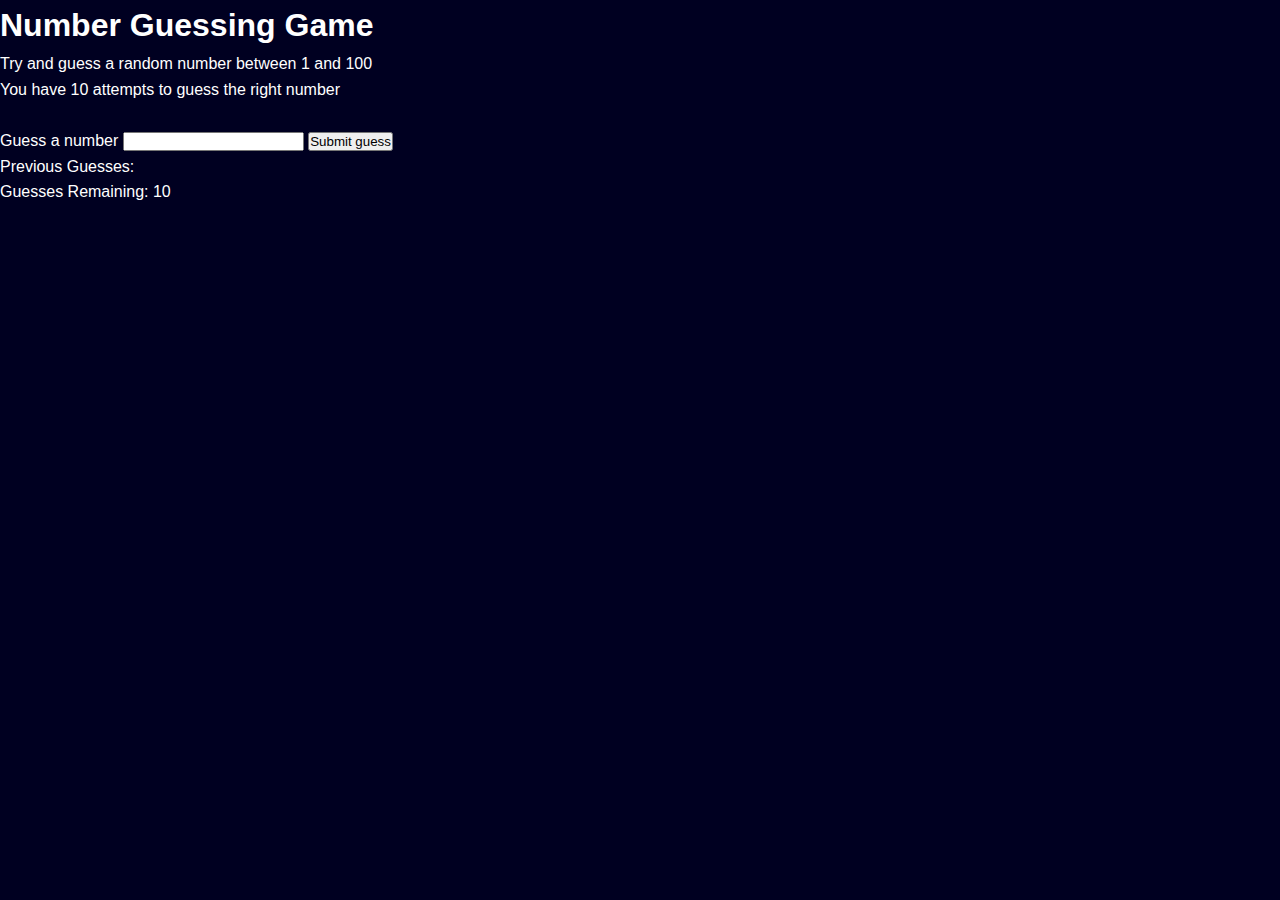
==== guessnumber.html @ c4bf0c0d "Guess the number files" ====
<!DOCTYPE html>
<html lang="en">
<head>
  <meta charset="UTF-8">
  <meta http-equiv="X-UA-Compatible" content="IE=edge">
  <meta name="viewport" content="width=device-width, initial-scale=1.0">
  <link rel="stylesheet" href="style.css">
  <title>Document</title>
</head>
<body>
  <div id='wrapper'>
    <h1>Number Guessing Game</h1>
    <p>Try and guess a random number between 1 and 100</p>
    <p>You have 10 attempts to guess the right number</p>
    <br>
    <form class='form'>
      <label2 for="guessField" id='guess'>Guess a number</label>
        <input type="text" id='guessField' class="guessField">
        <input type="submit" id='subt' value='Submit guess' class = 'guessSubmit'> 
    </form>
    <div class="resultParas">
      <p>Previous Guesses: <span class="guesses"></span></p>
      <p>Guesses Remaining: <span class="lastResult">10</span></p>
      <p class="lowOrHi"></p>
    </div>
  </div>
  <script src='logic.js'></script>
</body>
</html>
---- style.css ----
* {
  margin: 0;
  padding: 0;
  box-sizing: border-box;
}
body {
  background-color: rgb(0, 0, 33);
  color: white;
  /* background-color: #3a1c71; */
  
  font-family: "Poppins", sans-serif;
  line-height: 1.6;
}
/* nav {
  display: flex;
  justify-content: space-between;
  align-items: center;
  padding: 0 20px;
  height: 80px;
  background-color: rgb(18, 18, 62);
}
nav .left {
  font-size: 1.5rem;
  font-weight: 600;
}
nav ul {
  display: flex;
  gap: 20px;
  padding: 0 20px;
}
nav ul li {
  list-style: none;
}
nav ul li a {
  text-decoration: none;
  color: white;
  font-weight: 500;
  transition: color 0.3s;
}
nav ul li a:hover {
  color: rgb(153, 153, 226);
} */

/* Enhanced Navigation Styling */
nav {
  display: flex;
  justify-content: space-between;
  align-items: center;
  padding: 0 40px;
  height: 80px;
  background-color: rgb(18, 18, 62);
  box-shadow: 0 2px 5px rgba(0, 0, 0, 0.2);
}

nav .left {
  font-size: 1.8rem;
  font-weight: 700;
  color: #f3e5f5; /* Muted purple/blue for a modern feel */
  font-family: "Poppins", sans-serif;
  letter-spacing: 1.5px;
  text-shadow: 1px 1px 2px rgba(0, 0, 0, 0.3); /* Adds depth */
  transition: color 0.3s ease-in-out;
}

nav ul {
  display: flex;
  gap: 30px;
  padding: 0;
}

nav ul li {
  list-style: none;
}

nav ul li a {
  text-decoration: none;
  color: #f3e5f5;
  font-weight: 600;
  font-family: "Poppins", sans-serif;
  padding: 8px 15px;
  border-radius: 5px;
  transition: all 0.3s ease-in-out;
}

nav ul li a:hover {
  background-color: rgb(153, 153, 226);
  color: rgb(18, 18, 62);
  box-shadow: 0 2px 10px rgba(153, 153, 226, 0.5);
}

nav ul li a:focus {
  outline: 2px solid rgb(153, 153, 226);
  outline-offset: 2px;
}

nav ul li a:active {
  transform: scale(0.98);
  background-color: rgb(123, 123, 216);
}

@media (max-width: 768px) {
  nav {
    flex-direction: column;
    height: auto;
  }

  nav ul {
    flex-direction: column;
    align-items: center;
    gap: 15px;
  }

  nav ul li a {
    padding: 10px 20px;
    width: 100%;
    text-align: center;
  }
}

.firstSection {
  display: flex;
  justify-content: space-around;
  align-items: center;
  margin: 100px 0;
  padding: 0 20px;
}
.leftSection {
  font-size: 2.5rem;
}
.leftSection span {
  color: rgb(170, 107, 228);
  font-weight: 600;
}
.rightSection img {
  border-radius: 12px;
  box-shadow: 0 4px 8px rgba(0, 0, 0, 0.2);
}
footer {
  background-color: rgb(18, 18, 62);
  padding: 20px;
  text-align: center;
  font-size: 0.9rem;
}
footer a {
  color: rgb(170, 107, 228);
  text-decoration: none;
  font-weight: 500;
}
footer a:hover {
  text-decoration: underline;
}


/* Background: #3a1c71 (Dark Royal Purple)
Text Color: #f3e5f5 (Soft Lavender)
Hover Color: #ffb74d (Warm Amber) */
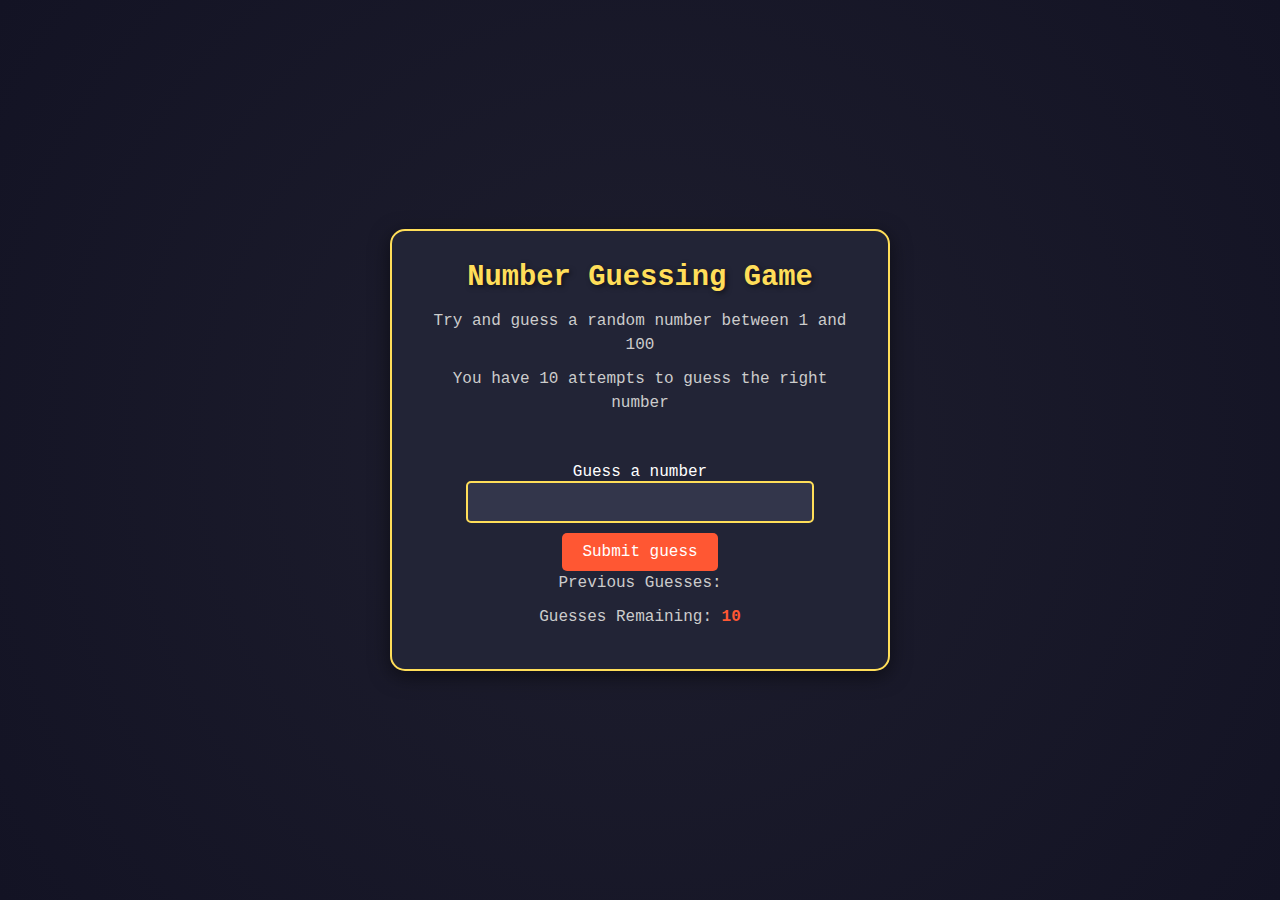
==== commit dac07ded: "Update guessnumber.html" ====
--- a/guessnumber.html
+++ b/guessnumber.html
@@ -4,7 +4,7 @@
   <meta charset="UTF-8">
   <meta http-equiv="X-UA-Compatible" content="IE=edge">
   <meta name="viewport" content="width=device-width, initial-scale=1.0">
-  <link rel="stylesheet" href="style.css">
+  <link rel="stylesheet" href="guessstyle.css">
   <title>Document</title>
 </head>
 <body>
@@ -24,6 +24,6 @@
       <p class="lowOrHi"></p>
     </div>
   </div>
-  <script src='logic.js'></script>
+  <script src='guesslogic.js'></script>
 </body>
-</html>+</html>
--- a/guessstyle.css
+++ b/guessstyle.css
@@ -0,0 +1,163 @@
+/* Reset default styles */
+* {
+    margin: 0;
+    padding: 0;
+    box-sizing: border-box;
+    font-family: 'Press Start 2P', 'Courier New', Courier, monospace;
+  }
+  
+  /* Body styling */
+  body {
+    display: flex;
+    justify-content: center;
+    align-items: center;
+    height: 100vh;
+    background: radial-gradient(circle, #1e1e2e, #131324);
+    color: #fff;
+    text-align: center;
+  }
+  
+  /* Wrapper container */
+  #wrapper {
+    background: #222436;
+    border: 2px solid #ffde59;
+    box-shadow: 0px 5px 20px rgba(0, 0, 0, 0.5);
+    padding: 30px;
+    width: 90%;
+    max-width: 500px;
+    border-radius: 15px;
+    animation: fadeIn 1.5s ease-in-out;
+  }
+  
+  /* Game Title */
+  h1 {
+    font-size: 1.8rem;
+    margin-bottom: 15px;
+    color: #ffde59;
+    text-shadow: 2px 2px 5px rgba(0, 0, 0, 0.5);
+  }
+  
+  /* Instructions Paragraph */
+  p {
+    margin-bottom: 10px;
+    font-size: 1rem;
+    line-height: 1.5;
+    color: #ccc;
+  }
+  
+  /* Input fields styling */
+  form {
+    margin-top: 20px;
+  }
+  
+  label {
+    font-size: 1rem;
+    display: block;
+    margin-bottom: 10px;
+  }
+  
+  input.guessField {
+    width: 80%;
+    padding: 10px;
+    margin-bottom: 10px;
+    font-size: 1rem;
+    border: 2px solid #ffde59;
+    border-radius: 5px;
+    background-color: #33364b;
+    color: #fff;
+    outline: none;
+  }
+  
+  input.guessField:focus {
+    border-color: #ff5733;
+    box-shadow: 0 0 5px #ff5733;
+  }
+  
+  input.guessSubmit {
+    background: #ff5733;
+    color: #fff;
+    font-size: 1rem;
+    border: none;
+    border-radius: 5px;
+    padding: 10px 20px;
+    cursor: pointer;
+    transition: background 0.3s ease-in-out;
+  }
+  
+  input.guessSubmit:hover {
+    background: #e64a19;
+  }
+  
+  /* Results section */
+  .resultPass {
+    margin-top: 20px;
+    font-size: 1rem;
+    color: #ffde59;
+  }
+  
+  .resultPass p {
+    margin: 8px 0;
+  }
+  
+  /* Highlight for the lowOrHi message */
+  .lowOrHi {
+    font-size: 1.1rem;
+    color: #ff5733;
+    font-weight: bold;
+  }
+  
+  /* Fade-in animation */
+  @keyframes fadeIn {
+    from {
+      opacity: 0;
+      transform: translateY(-20px);
+    }
+    to {
+      opacity: 1;
+      transform: translateY(0);
+    }
+  }
+  
+  /* Previous guesses */
+  .guesses {
+    color: #00d9ff;
+    font-weight: bold;
+  }
+  
+  /* Remaining guesses */
+  .lastResult {
+    color: #ff5733;
+    font-weight: bold;
+  }
+  
+  /* Start New Game button */
+  #newGame {
+    background: #28a745; /* Green background */
+    color: white;
+    font-size: 1.2rem;
+    padding: 12px 30px;
+    border: none;
+    border-radius: 10px;
+    cursor: pointer;
+    transition: background 0.3s ease-in-out, transform 0.2s ease-in-out;
+    box-shadow: 0px 4px 8px rgba(0, 0, 0, 0.3);
+  }
+  
+  /* Hover effect for Start New Game button */
+  #newGame:hover {
+    background: #218838; /* Darker green */
+    transform: scale(1.05);
+  }
+  
+  /* Active effect for Start New Game button */
+  #newGame:active {
+    transform: scale(1);
+    box-shadow: 0px 2px 5px rgba(0, 0, 0, 0.4);
+  }
+  
+  /* Focus effect for the Start New Game button */
+  #newGame:focus {
+    outline: none;
+    box-shadow: 0 0 0 3px rgba(40, 167, 69, 0.5); /* Green glow */
+  }
+  